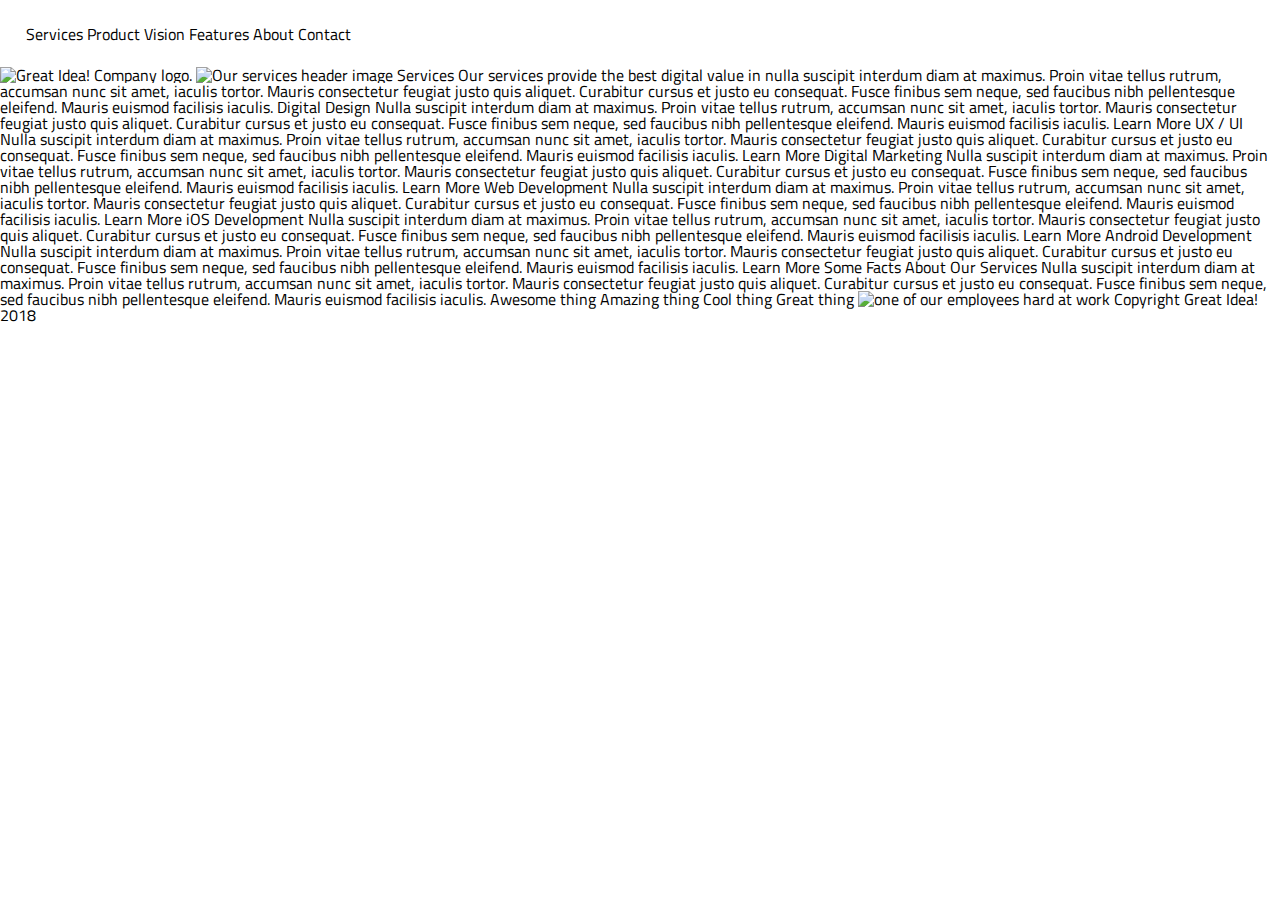
==== great-idea/services.html @ bd3be1cb "Added Flexbox to the container, and started working on Nav items" ====
<!doctype html>

<html lang="en">

<head>
  <meta charset="utf-8">

  <title>Great Idea!</title>

  <link href="https://fonts.googleapis.com/css?family=Bangers|Titillium+Web" rel="stylesheet">
  <link rel="stylesheet" href="css/index.css">

  <!--[if lt IE 9]>
    <script src="https://cdnjs.cloudflare.com/ajax/libs/html5shiv/3.7.3/html5shiv.js"></script>
  <![endif]-->
</head>

<body>

  <nav>
    Services
    Product
    Vision
    Features
    About
    Contact
  </nav>
  <img class="logo" src="img/logo.png" alt="Great Idea! Company logo.">


  <img class="services-header-img" src="img/services-header.jpg" alt="Our services header image">

  Services

  Our services provide the best digital value in nulla suscipit interdum diam at maximus. Proin vitae tellus rutrum, accumsan nunc sit amet, iaculis tortor. Mauris consectetur feugiat justo quis aliquet. Curabitur cursus et justo eu consequat. Fusce
  finibus sem neque, sed faucibus nibh pellentesque eleifend. Mauris euismod facilisis iaculis.


  Digital Design

  Nulla suscipit interdum diam at maximus. Proin vitae tellus rutrum, accumsan nunc sit amet, iaculis tortor. Mauris consectetur feugiat justo quis aliquet. Curabitur cursus et justo eu consequat. Fusce finibus sem neque, sed faucibus nibh
  pellentesque
  eleifend. Mauris euismod facilisis iaculis.

  Learn More



  UX / UI

  Nulla suscipit interdum diam at maximus. Proin vitae tellus rutrum, accumsan nunc sit amet, iaculis tortor. Mauris consectetur feugiat justo quis aliquet. Curabitur cursus et justo eu consequat. Fusce finibus sem neque, sed faucibus nibh
  pellentesque
  eleifend. Mauris euismod facilisis iaculis.

  Learn More



  Digital Marketing

  Nulla suscipit interdum diam at maximus. Proin vitae tellus rutrum, accumsan nunc sit amet, iaculis tortor. Mauris consectetur feugiat justo quis aliquet. Curabitur cursus et justo eu consequat. Fusce finibus sem neque, sed faucibus nibh
  pellentesque
  eleifend. Mauris euismod facilisis iaculis.

  Learn More



  Web Development

  Nulla suscipit interdum diam at maximus. Proin vitae tellus rutrum, accumsan nunc sit amet, iaculis tortor. Mauris consectetur feugiat justo quis aliquet. Curabitur cursus et justo eu consequat. Fusce finibus sem neque, sed faucibus nibh
  pellentesque
  eleifend. Mauris euismod facilisis iaculis.

  Learn More



  iOS Development

  Nulla suscipit interdum diam at maximus. Proin vitae tellus rutrum, accumsan nunc sit amet, iaculis tortor. Mauris consectetur feugiat justo quis aliquet. Curabitur cursus et justo eu consequat. Fusce finibus sem neque, sed faucibus nibh
  pellentesque
  eleifend. Mauris euismod facilisis iaculis.

  Learn More



  Android Development

  Nulla suscipit interdum diam at maximus. Proin vitae tellus rutrum, accumsan nunc sit amet, iaculis tortor. Mauris consectetur feugiat justo quis aliquet. Curabitur cursus et justo eu consequat. Fusce finibus sem neque, sed faucibus nibh
  pellentesque
  eleifend. Mauris euismod facilisis iaculis.

  Learn More


  Some Facts About Our Services

  Nulla suscipit interdum diam at maximus. Proin vitae tellus rutrum, accumsan nunc sit amet, iaculis tortor. Mauris consectetur feugiat justo quis aliquet. Curabitur cursus et justo eu consequat. Fusce finibus sem neque, sed faucibus nibh
  pellentesque
  eleifend. Mauris euismod facilisis iaculis.


  Awesome thing
  Amazing thing
  Cool thing
  Great thing

  <img class="services-info-img" src="img/services-info.png" alt="one of our employees hard at work">

  Copyright Great Idea! 2018

</body>

</html>
---- great-idea/css/index.css ----
/* http://meyerweb.com/eric/tools/css/reset/
   v2.0 | 20110126
   License: none (public domain)
*/

html, body, div, span, applet, object, iframe,
h1, h2, h3, h4, h5, h6, p, blockquote, pre,
a, abbr, acronym, address, big, cite, code,
del, dfn, em, img, ins, kbd, q, s, samp,
small, strike, strong, sub, sup, tt, var,
b, u, i, center,
dl, dt, dd, ol, ul, li,
fieldset, form, label, legend,
table, caption, tbody, tfoot, thead, tr, th, td,
article, aside, canvas, details, embed,
figure, figcaption, footer, header, hgroup,
menu, nav, output, ruby, section, summary,
time, mark, audio, video {
	margin: 0;
	padding: 0;
	border: 0;
	font-size: 100%;
	font: inherit;
	vertical-align: baseline;
}
/* HTML5 display-role reset for older browsers */
article, aside, details, figcaption, figure,
footer, header, hgroup, menu, nav, section {
	display: block;
}
body {
	line-height: 1;
}
ol, ul {
	list-style: none;
}
blockquote, q {
	quotes: none;
}
blockquote:before, blockquote:after,
q:before, q:after {
	content: '';
	content: none;
}
table {
	border-collapse: collapse;
	border-spacing: 0;
}

/* Set every element's box-sizing to border-box */
* {
    box-sizing: border-box;
}

html, body {
    height: 100%;
    font-family: 'Titillium Web', sans-serif;
}

h1, h2, h3, h4, h5 {
    font-family: 'Bangers', cursive;
    letter-spacing: 1px;
    margin-bottom: 15px;
}

/* Your code starts here! */

/* Nav bar*/
/*nav  {*/
/*	position: fixed;*/
/*	top: 0;*/
/*	width: 100%;*/
/*}*/

/*.nav-container {*/
/*	display: flex;*/
/*	background-color: #87f1ff;*/
/*	padding: 20px;*/
/*	justify-content: space-between;*/
/*}*/
/*.nav-container a {*/
/*	text-decoration: none;*/
/*	color: slategray;*/
/*}*/
/*.nav-link {*/
/*	padding: 20px;*/
/*}*/

/*.logo {*/

/*}*/

/*heading section*/
.container {
	display: flex;
	flex-direction: column;
	border: 15px solid black;
}

header {
	display: flex;

	border: 5px solid darkmagenta;
}

nav {

	padding: 2%;
}
nav, a {
	padding: 2%;
	text-decoration: none;
	align-items: center;
	justify-content: space-between;
}
img.logo {
	justify-content: left;
}
.cta {
	border: 5px solid dodgerblue;
}
.main-content {
	border: 5px solid crimson;
}
.contact {
	border: 5px solid darkgreen;
}
footer {
	border: 5px solid deeppink;
}
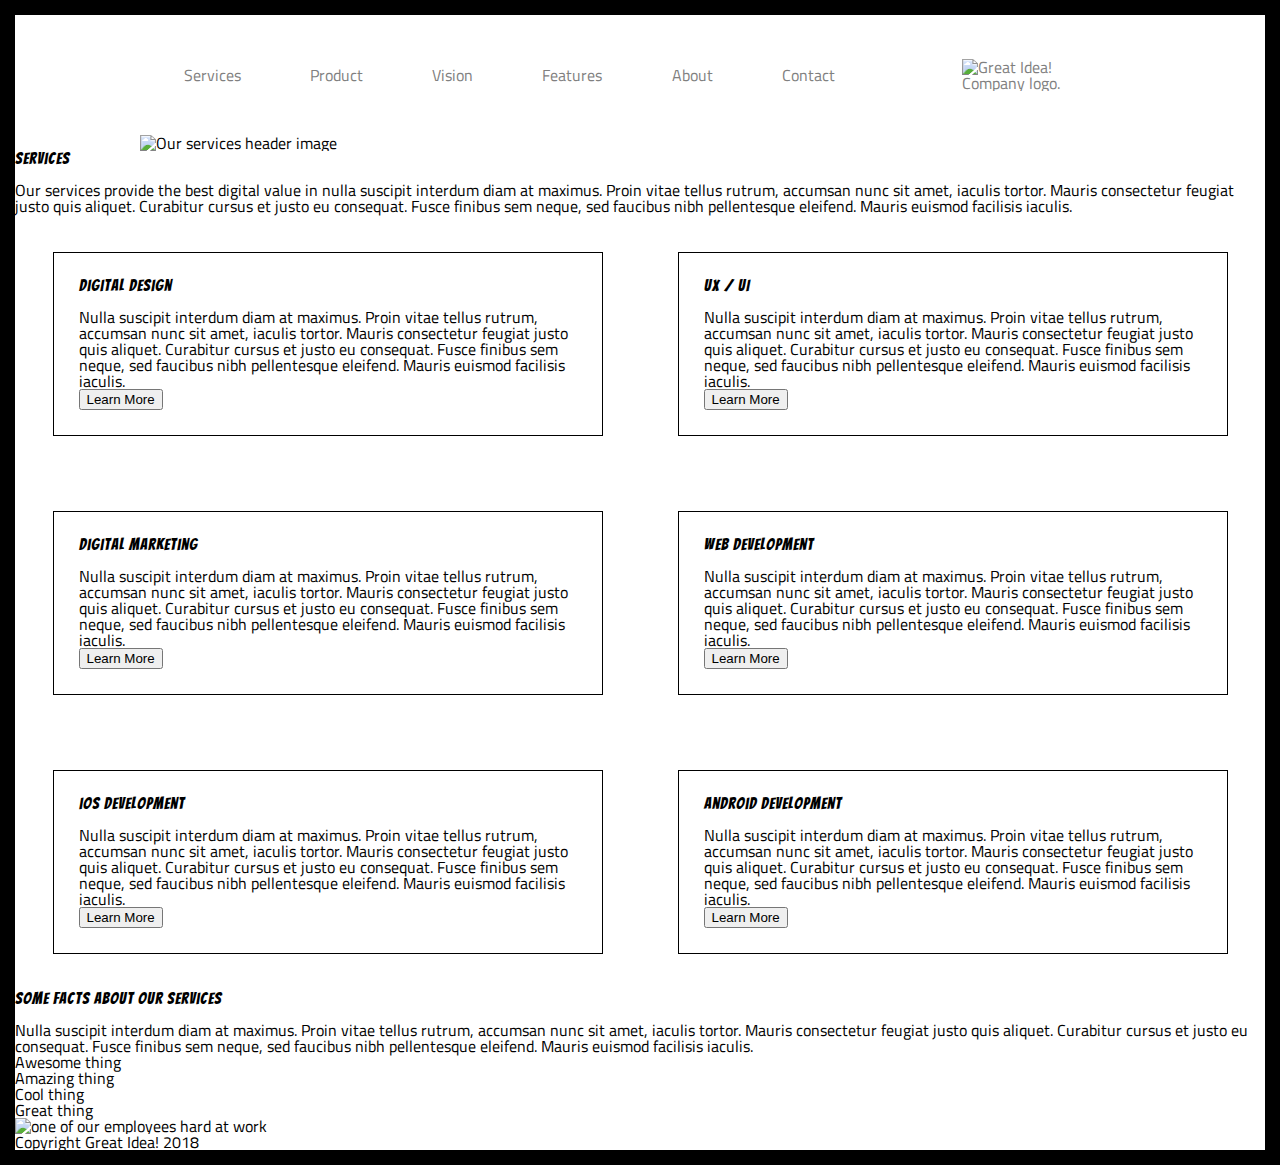
==== commit 204a78c9: "Started on the services page and completed refactored all the old code for the index.html file" ====
--- a/great-idea/services.html
+++ b/great-idea/services.html
@@ -8,7 +8,7 @@
   <title>Great Idea!</title>
 
   <link href="https://fonts.googleapis.com/css?family=Bangers|Titillium+Web" rel="stylesheet">
-  <link rel="stylesheet" href="css/index.css">
+  <link rel="stylesheet" href="css/services.css">
 
   <!--[if lt IE 9]>
     <script src="https://cdnjs.cloudflare.com/ajax/libs/html5shiv/3.7.3/html5shiv.js"></script>
@@ -16,101 +16,121 @@
 </head>
 
 <body>
-
-  <nav>
-    Services
-    Product
-    Vision
-    Features
-    About
-    Contact
-  </nav>
-  <img class="logo" src="img/logo.png" alt="Great Idea! Company logo.">
+  <div class="container">
 
 
-  <img class="services-header-img" src="img/services-header.jpg" alt="Our services header image">
+    <nav>
+      <a href="#">Services</a>
+      <a href="#">Product</a>
+      <a href="#">Vision</a>
+      <a href="#">Features</a>
+      <a href="#">About</a>
+      <a href="#">Contact</a>
+      <a href="index.html"><img class="logo" src="img/logo.png" alt="Great Idea! Company logo."></a>
+    </nav>
 
-  Services
+    <header>
+      <div class="cta">
+        <img class="services-header-img" src="img/services-header.jpg" alt="Our services header image">
 
-  Our services provide the best digital value in nulla suscipit interdum diam at maximus. Proin vitae tellus rutrum, accumsan nunc sit amet, iaculis tortor. Mauris consectetur feugiat justo quis aliquet. Curabitur cursus et justo eu consequat. Fusce
-  finibus sem neque, sed faucibus nibh pellentesque eleifend. Mauris euismod facilisis iaculis.
+        <h1>Services</h1>
 
+        <p>Our services provide the best digital value in nulla suscipit interdum diam at maximus. Proin vitae tellus rutrum, accumsan nunc sit amet, iaculis tortor. Mauris consectetur feugiat justo quis aliquet. Curabitur cursus et justo eu
+          consequat.
+          Fusce
+          finibus sem neque, sed faucibus nibh pellentesque eleifend. Mauris euismod facilisis iaculis.</p>
+      </div>
+    </header>
 
-  Digital Design
+    <content class="">
+      <section class="row1">
+        <div class="column1 digital-design">
+          <h2>Digital Design</h2>
 
-  Nulla suscipit interdum diam at maximus. Proin vitae tellus rutrum, accumsan nunc sit amet, iaculis tortor. Mauris consectetur feugiat justo quis aliquet. Curabitur cursus et justo eu consequat. Fusce finibus sem neque, sed faucibus nibh
-  pellentesque
-  eleifend. Mauris euismod facilisis iaculis.
+          <p>Nulla suscipit interdum diam at maximus. Proin vitae tellus rutrum, accumsan nunc sit amet, iaculis tortor. Mauris consectetur feugiat justo quis aliquet. Curabitur cursus et justo eu consequat. Fusce finibus sem neque, sed faucibus nibh
+            pellentesque
+            eleifend. Mauris euismod facilisis iaculis.</p>
 
-  Learn More
+          <button class="btn">Learn More</button>
+        </div>
+
+        <div class="column2 UX-UI">
+          <h2>UX / UI</h2>
+
+          <p>Nulla suscipit interdum diam at maximus. Proin vitae tellus rutrum, accumsan nunc sit amet, iaculis tortor. Mauris consectetur feugiat justo quis aliquet. Curabitur cursus et justo eu consequat. Fusce finibus sem neque, sed faucibus nibh
+            pellentesque
+            eleifend. Mauris euismod facilisis iaculis.</p>
+
+          <button class="btn">Learn More</button>
+        </div>
+      </section>
 
 
 
-  UX / UI
+      <section class="row1">
+        <div class="column1 digital-marketing">
+          <h2>Digital Marketing</h2>
 
-  Nulla suscipit interdum diam at maximus. Proin vitae tellus rutrum, accumsan nunc sit amet, iaculis tortor. Mauris consectetur feugiat justo quis aliquet. Curabitur cursus et justo eu consequat. Fusce finibus sem neque, sed faucibus nibh
-  pellentesque
-  eleifend. Mauris euismod facilisis iaculis.
+          <p>Nulla suscipit interdum diam at maximus. Proin vitae tellus rutrum, accumsan nunc sit amet, iaculis tortor. Mauris consectetur feugiat justo quis aliquet. Curabitur cursus et justo eu consequat. Fusce finibus sem neque, sed faucibus nibh
+            pellentesque
+            eleifend. Mauris euismod facilisis iaculis.</p>
 
-  Learn More
+          <button class="btn">Learn More</button>
+        </div>
+
+        <div class="column2 web-development">
+          <h2>Web Development</h2>
+
+          <p>Nulla suscipit interdum diam at maximus. Proin vitae tellus rutrum, accumsan nunc sit amet, iaculis tortor. Mauris consectetur feugiat justo quis aliquet. Curabitur cursus et justo eu consequat. Fusce finibus sem neque, sed faucibus nibh
+            pellentesque
+            eleifend. Mauris euismod facilisis iaculis.</p>
+
+          <button class="btn">Learn More</button>
+        </div>
+      </section>
 
 
 
-  Digital Marketing
+      <section class="row1">
+        <div class="column1 iOS-Development">
+          <h2>iOS Development</h2>
 
-  Nulla suscipit interdum diam at maximus. Proin vitae tellus rutrum, accumsan nunc sit amet, iaculis tortor. Mauris consectetur feugiat justo quis aliquet. Curabitur cursus et justo eu consequat. Fusce finibus sem neque, sed faucibus nibh
-  pellentesque
-  eleifend. Mauris euismod facilisis iaculis.
+          <p>Nulla suscipit interdum diam at maximus. Proin vitae tellus rutrum, accumsan nunc sit amet, iaculis tortor. Mauris consectetur feugiat justo quis aliquet. Curabitur cursus et justo eu consequat. Fusce finibus sem neque, sed faucibus nibh
+            pellentesque
+            eleifend. Mauris euismod facilisis iaculis.</p>
 
-  Learn More
+          <button class="btn">Learn More</button>
+        </div>
 
+        <div class="column2 Android-Development">
+          <h2>Android Development</h2>
 
+          <p>Nulla suscipit interdum diam at maximus. Proin vitae tellus rutrum, accumsan nunc sit amet, iaculis tortor. Mauris consectetur feugiat justo quis aliquet. Curabitur cursus et justo eu consequat. Fusce finibus sem neque, sed faucibus nibh
+            pellentesque
+            eleifend. Mauris euismod facilisis iaculis.</p>
 
-  Web Development
+          <button class="btn">Learn More</button>
+        </div>
+      </section>
 
-  Nulla suscipit interdum diam at maximus. Proin vitae tellus rutrum, accumsan nunc sit amet, iaculis tortor. Mauris consectetur feugiat justo quis aliquet. Curabitur cursus et justo eu consequat. Fusce finibus sem neque, sed faucibus nibh
-  pellentesque
-  eleifend. Mauris euismod facilisis iaculis.
+      <section class="facts">
+        <h2>Some Facts About Our Services</h2>
 
-  Learn More
+        <p>Nulla suscipit interdum diam at maximus. Proin vitae tellus rutrum, accumsan nunc sit amet, iaculis tortor. Mauris consectetur feugiat justo quis aliquet. Curabitur cursus et justo eu consequat. Fusce finibus sem neque, sed faucibus nibh
+          pellentesque
+          eleifend. Mauris euismod facilisis iaculis.</p>
+      </section>
+    </content>
+    <ul>
+      <li>Awesome thing</li>
+      <li>Amazing thing</li>
+      <li>Cool thing</li>
+      <li>Great thing</li>
+    </ul>
+    <img class="services-info-img" src="img/services-info.png" alt="one of our employees hard at work">
 
-
-
-  iOS Development
-
-  Nulla suscipit interdum diam at maximus. Proin vitae tellus rutrum, accumsan nunc sit amet, iaculis tortor. Mauris consectetur feugiat justo quis aliquet. Curabitur cursus et justo eu consequat. Fusce finibus sem neque, sed faucibus nibh
-  pellentesque
-  eleifend. Mauris euismod facilisis iaculis.
-
-  Learn More
-
-
-
-  Android Development
-
-  Nulla suscipit interdum diam at maximus. Proin vitae tellus rutrum, accumsan nunc sit amet, iaculis tortor. Mauris consectetur feugiat justo quis aliquet. Curabitur cursus et justo eu consequat. Fusce finibus sem neque, sed faucibus nibh
-  pellentesque
-  eleifend. Mauris euismod facilisis iaculis.
-
-  Learn More
-
-
-  Some Facts About Our Services
-
-  Nulla suscipit interdum diam at maximus. Proin vitae tellus rutrum, accumsan nunc sit amet, iaculis tortor. Mauris consectetur feugiat justo quis aliquet. Curabitur cursus et justo eu consequat. Fusce finibus sem neque, sed faucibus nibh
-  pellentesque
-  eleifend. Mauris euismod facilisis iaculis.
-
-
-  Awesome thing
-  Amazing thing
-  Cool thing
-  Great thing
-
-  <img class="services-info-img" src="img/services-info.png" alt="one of our employees hard at work">
-
-  Copyright Great Idea! 2018
-
+    <p>Copyright Great Idea! 2018</p>
+  </div>
 </body>
 
 </html>
--- a/great-idea/css/services.css
+++ b/great-idea/css/services.css
@@ -0,0 +1,133 @@
+html, body, div, span, applet, object, iframe,
+h1, h2, h3, h4, h5, h6, p, blockquote, pre,
+a, abbr, acronym, address, big, cite, code,
+del, dfn, em, img, ins, kbd, q, s, samp,
+small, strike, strong, sub, sup, tt, var,
+b, u, i, center,
+dl, dt, dd, ol, ul, li,
+fieldset, form, label, legend,
+table, caption, tbody, tfoot, thead, tr, th, td,
+article, aside, canvas, details, embed,
+figure, figcaption, footer, header, hgroup,
+menu, nav, output, ruby, section, summary,
+time, mark, audio, video {
+  margin: 0;
+  padding: 0;
+  border: 0;
+  font-size: 100%;
+  font: inherit;
+  vertical-align: baseline;
+}
+
+/* HTML5 display-role reset for older browsers */
+article, aside, details, figcaption, figure,
+footer, header, hgroup, menu, nav, section {
+  display: block;
+}
+
+body {
+  line-height: 1;
+}
+
+ol, ul {
+  list-style: none;
+}
+
+blockquote, q {
+  quotes: none;
+}
+
+blockquote:before, blockquote:after,
+q:before, q:after {
+  content: '';
+  content: none;
+}
+
+table {
+  border-collapse: collapse;
+  border-spacing: 0;
+}
+
+/* Set every element's box-sizing to border-box */
+* {
+  box-sizing: border-box;
+}
+
+html, body {
+  height: 100%;
+  font-family: 'Titillium Web', sans-serif;
+}
+
+h1, h2, h3, h4, h5 {
+  font-family: 'Bangers', cursive;
+  letter-spacing: 1px;
+  margin-bottom: 15px;
+}
+
+/* Your code starts here! */
+.container {
+  display: flex;
+  flex-direction: column;
+  border: 15px solid black;
+}
+
+header {
+  display: flex;
+}
+
+nav {
+  width: 80%;
+  display: flex;
+    margin-left: 10%;
+}
+
+nav, a {
+  padding: 2%;
+  text-decoration: none;
+  align-items: center;
+  justify-content: space-between;
+  color: grey;
+
+}
+
+ a.logo {
+  display: flex;
+  margin-left: 5%;
+}
+
+.logo {
+  width: 80%;
+  align-items: center;
+  justify-content: flex-end;
+  margin-left: 30%;
+}
+
+.cta {
+  display: inline-block;
+
+}
+.services-header-img {
+  width: 80%;
+  margin-left: 10%;
+}
+
+.row1 {
+  display: flex;
+}
+.column1 {
+
+  flex: 50%;
+}
+button {
+  display: flex;
+  align-items: center;
+}
+.column2 {
+  flex: 50%;
+}
+
+.digital-design, .UX-UI, .digital-marketing, .web-development, .iOS-Development, .Android-Development {
+  margin: 3%;
+  border: 1px solid;
+  padding:2%;
+}
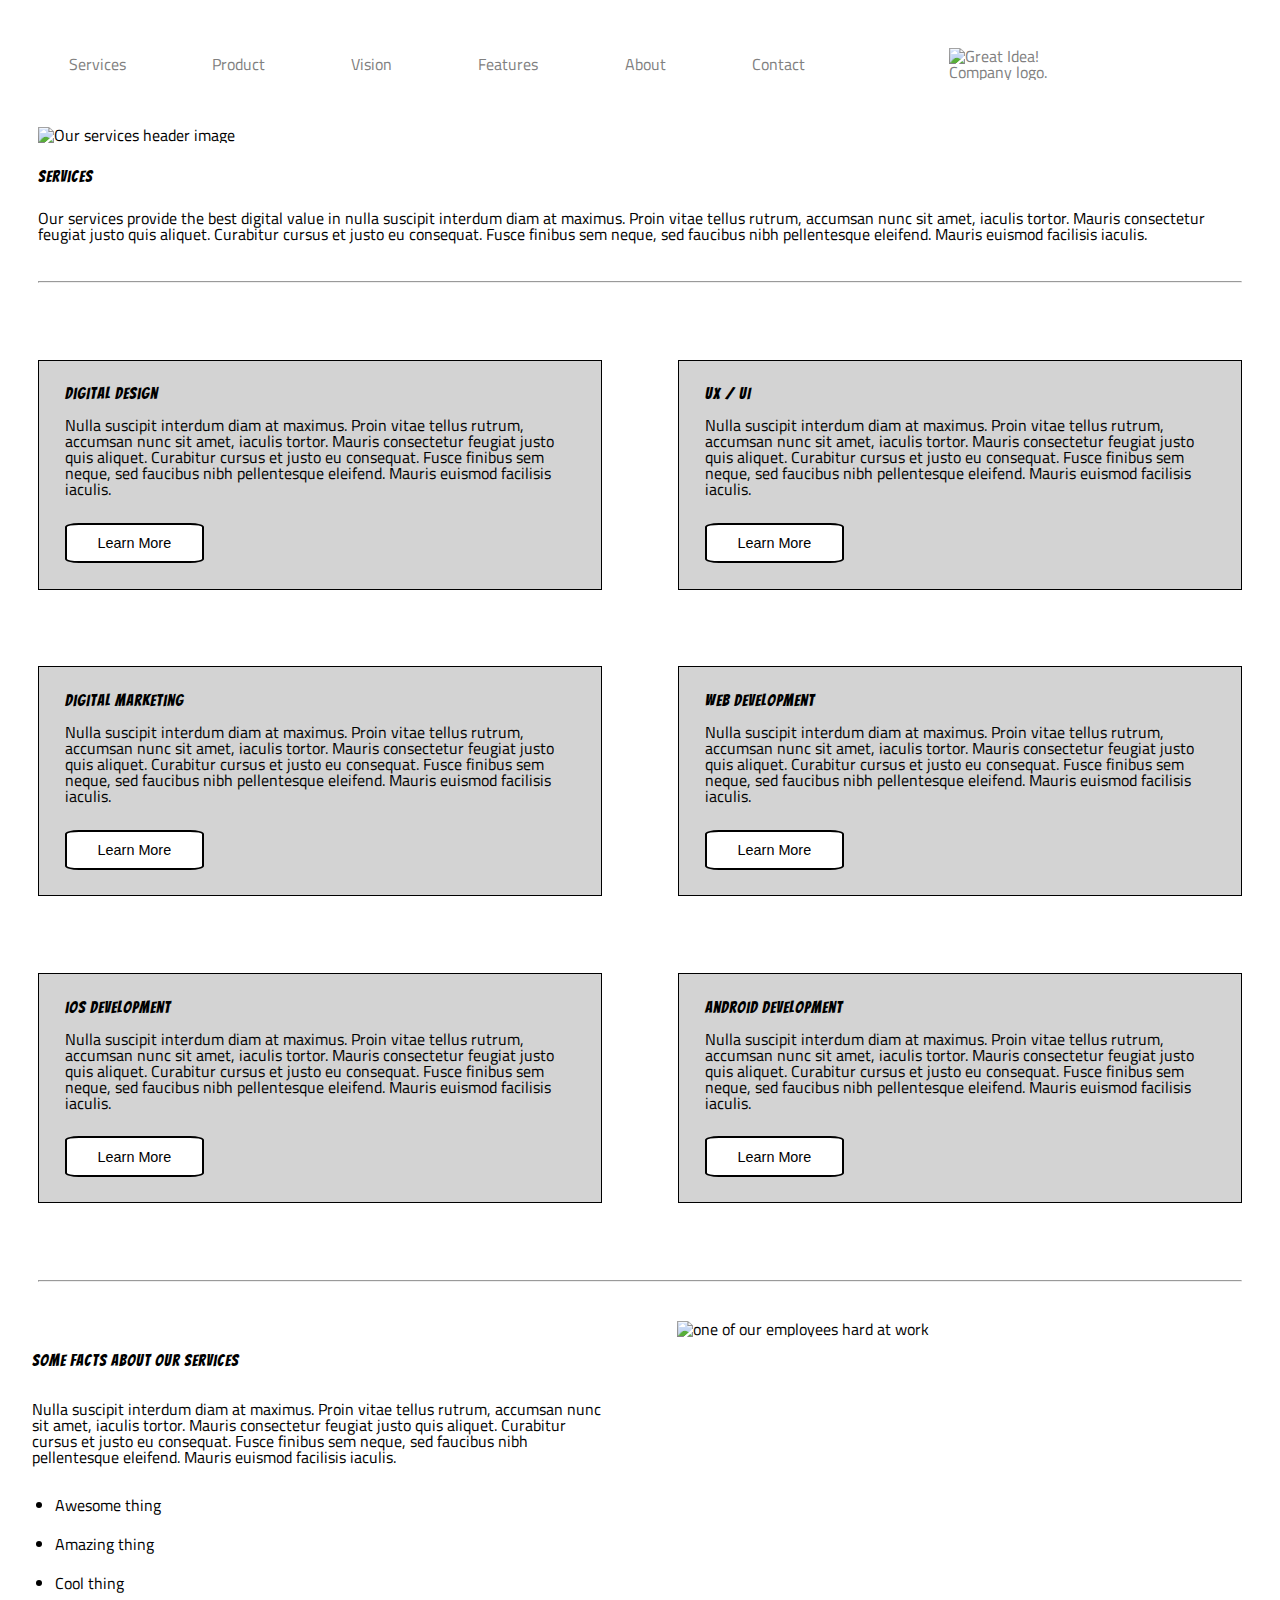
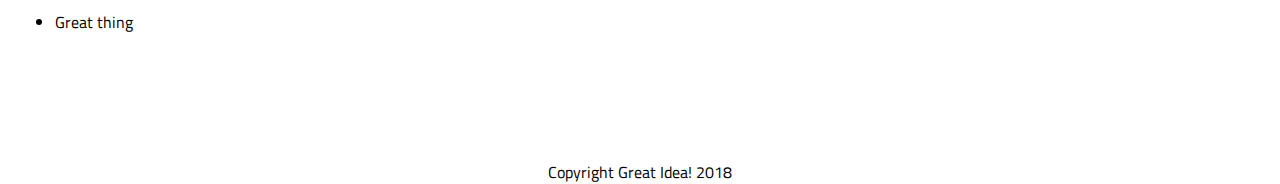
==== commit d4ca2fa8: "finished the project, the only thing left to fix is the <hr> tag styling" ====
--- a/great-idea/services.html
+++ b/great-idea/services.html
@@ -33,7 +33,7 @@
       <div class="cta">
         <img class="services-header-img" src="img/services-header.jpg" alt="Our services header image">
 
-        <h1>Services</h1>
+        <h1 >Services</h1>
 
         <p>Our services provide the best digital value in nulla suscipit interdum diam at maximus. Proin vitae tellus rutrum, accumsan nunc sit amet, iaculis tortor. Mauris consectetur feugiat justo quis aliquet. Curabitur cursus et justo eu
           consequat.
@@ -42,7 +42,8 @@
       </div>
     </header>
 
-    <content class="">
+    <content>
+      <hr>
       <section class="row1">
         <div class="column1 digital-design">
           <h2>Digital Design</h2>
@@ -111,25 +112,45 @@
 
           <button class="btn">Learn More</button>
         </div>
+
       </section>
 
-      <section class="facts">
-        <h2>Some Facts About Our Services</h2>
+    </content>
+<hr>
+    <footer>
 
-        <p>Nulla suscipit interdum diam at maximus. Proin vitae tellus rutrum, accumsan nunc sit amet, iaculis tortor. Mauris consectetur feugiat justo quis aliquet. Curabitur cursus et justo eu consequat. Fusce finibus sem neque, sed faucibus nibh
-          pellentesque
-          eleifend. Mauris euismod facilisis iaculis.</p>
+      <section class="row1">
+
+        <div class="column1 facts">
+
+          <h2>Some Facts About Our Services</h2>
+
+          <p>Nulla suscipit interdum diam at maximus. Proin vitae tellus rutrum, accumsan nunc sit amet, iaculis tortor. Mauris consectetur feugiat justo quis aliquet. Curabitur cursus et justo eu consequat. Fusce finibus sem neque, sed faucibus
+            nibh
+            pellentesque
+            eleifend. Mauris euismod facilisis iaculis.</p>
+
+
+          <ul class="footer-list">
+            <li>Awesome thing</li>
+            <li>Amazing thing</li>
+            <li>Cool thing</li>
+            <li>Great thing</li>
+          </ul>
+        </div>
+
+
+        <div class="column2 col">
+          <div class="services-info-img">
+            <img class="services-info-img" src="img/services-info.png" alt="one of our employees hard at work">
+          </div>
+        </div>
       </section>
-    </content>
-    <ul>
-      <li>Awesome thing</li>
-      <li>Amazing thing</li>
-      <li>Cool thing</li>
-      <li>Great thing</li>
-    </ul>
-    <img class="services-info-img" src="img/services-info.png" alt="one of our employees hard at work">
+      <div class="copyright">
+        <p>Copyright Great Idea! 2018</p>
+      </div>
 
-    <p>Copyright Great Idea! 2018</p>
+    </footer>
   </div>
 </body>
 
--- a/great-idea/css/services.css
+++ b/great-idea/css/services.css
@@ -68,7 +68,7 @@
 .container {
   display: flex;
   flex-direction: column;
-  border: 15px solid black;
+
 }
 
 header {
@@ -76,16 +76,16 @@
 }
 
 nav {
-  width: 80%;
+  width: 90%;
   display: flex;
-    margin-left: 10%;
+  /* margin-left: 10%; */
 }
 
 nav, a {
   padding: 2%;
   text-decoration: none;
   align-items: center;
-  justify-content: space-between;
+  justify-content: space-around;
   color: grey;
 
 }
@@ -104,26 +104,46 @@
 
 .cta {
   display: inline-block;
-
+}
+.cta p{
+  width: 94%;
+  margin: 0 3%;
+}
+.cta h1 {
+  width: 94%;
+  margin: 2% 3%
 }
 .services-header-img {
-  width: 80%;
-  margin-left: 10%;
+  width: 94%;
+  margin-left: 3%;
+  margin-right: 13%;
 }
 
 .row1 {
   display: flex;
 }
 .column1 {
+  background: lightgray;
+  flex: 50%;
 
-  flex: 50%;
+}
+.footer-list {
+  text-decoration:bullets;
 }
 button {
   display: flex;
   align-items: center;
+  border-radius: 10%;
+  padding:2% 6%;
+  margin-top: 5%;
+  font-size: 90%;
+  background: white;
+  border: 2px solid black;
 }
+
 .column2 {
   flex: 50%;
+  background: lightgray;
 }
 
 .digital-design, .UX-UI, .digital-marketing, .web-development, .iOS-Development, .Android-Development {
@@ -131,3 +151,40 @@
   border: 1px solid;
   padding:2%;
 }
+
+.services-info-img {
+  width: 97%;
+  background: white;
+  padding-left: 3%;
+}
+hr {
+  margin:  3%;
+}
+.col{
+  background: white;
+}
+.facts {
+  background: white;
+}
+.facts h2{
+  margin: 5%;
+}
+
+.facts p{
+  margin: 5%;
+}
+
+.facts ul {
+  margin: 5%;
+  list-style-type: disc;
+
+}
+.footer-list li {
+  margin: 4%;
+}
+
+.copyright {
+  display: flex;
+  justify-content: space-around;
+  margin-top: 8%;
+}
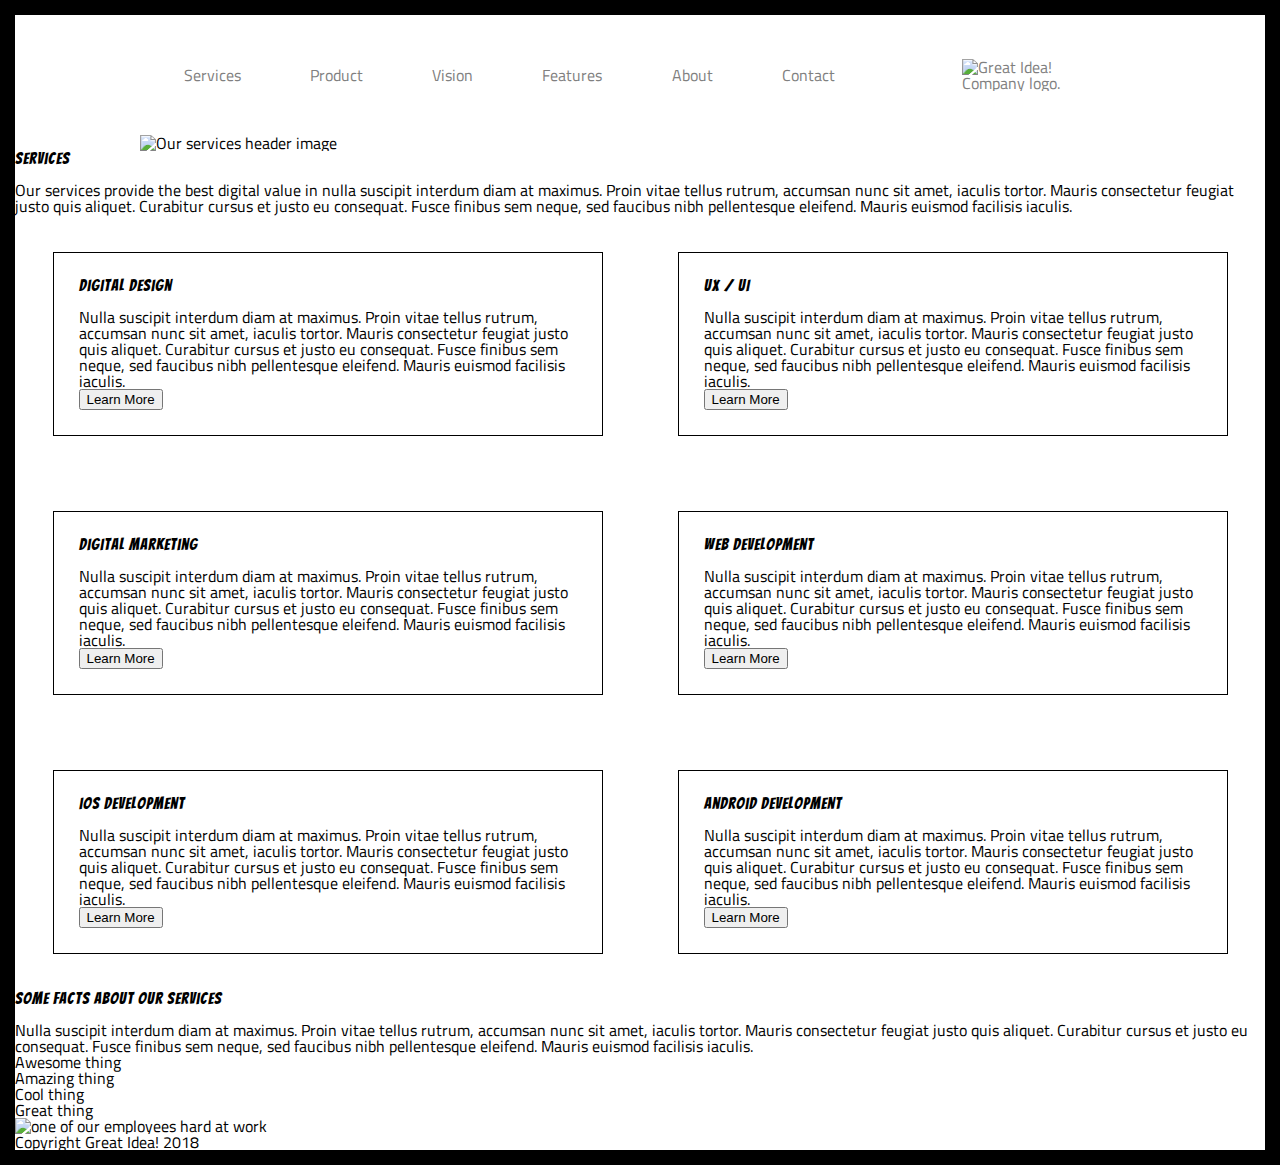
==== commit 8236dc13: "Merge pull request #1 from Spacecase94/Chris-Harwell" ====
--- a/great-idea/services.html
+++ b/great-idea/services.html
@@ -33,7 +33,7 @@
       <div class="cta">
         <img class="services-header-img" src="img/services-header.jpg" alt="Our services header image">
 
-        <h1 >Services</h1>
+        <h1>Services</h1>
 
         <p>Our services provide the best digital value in nulla suscipit interdum diam at maximus. Proin vitae tellus rutrum, accumsan nunc sit amet, iaculis tortor. Mauris consectetur feugiat justo quis aliquet. Curabitur cursus et justo eu
           consequat.
@@ -42,8 +42,7 @@
       </div>
     </header>
 
-    <content>
-      <hr>
+    <content class="">
       <section class="row1">
         <div class="column1 digital-design">
           <h2>Digital Design</h2>
@@ -112,45 +111,25 @@
 
           <button class="btn">Learn More</button>
         </div>
-
       </section>
 
+      <section class="facts">
+        <h2>Some Facts About Our Services</h2>
+
+        <p>Nulla suscipit interdum diam at maximus. Proin vitae tellus rutrum, accumsan nunc sit amet, iaculis tortor. Mauris consectetur feugiat justo quis aliquet. Curabitur cursus et justo eu consequat. Fusce finibus sem neque, sed faucibus nibh
+          pellentesque
+          eleifend. Mauris euismod facilisis iaculis.</p>
+      </section>
     </content>
-<hr>
-    <footer>
+    <ul>
+      <li>Awesome thing</li>
+      <li>Amazing thing</li>
+      <li>Cool thing</li>
+      <li>Great thing</li>
+    </ul>
+    <img class="services-info-img" src="img/services-info.png" alt="one of our employees hard at work">
 
-      <section class="row1">
-
-        <div class="column1 facts">
-
-          <h2>Some Facts About Our Services</h2>
-
-          <p>Nulla suscipit interdum diam at maximus. Proin vitae tellus rutrum, accumsan nunc sit amet, iaculis tortor. Mauris consectetur feugiat justo quis aliquet. Curabitur cursus et justo eu consequat. Fusce finibus sem neque, sed faucibus
-            nibh
-            pellentesque
-            eleifend. Mauris euismod facilisis iaculis.</p>
-
-
-          <ul class="footer-list">
-            <li>Awesome thing</li>
-            <li>Amazing thing</li>
-            <li>Cool thing</li>
-            <li>Great thing</li>
-          </ul>
-        </div>
-
-
-        <div class="column2 col">
-          <div class="services-info-img">
-            <img class="services-info-img" src="img/services-info.png" alt="one of our employees hard at work">
-          </div>
-        </div>
-      </section>
-      <div class="copyright">
-        <p>Copyright Great Idea! 2018</p>
-      </div>
-
-    </footer>
+    <p>Copyright Great Idea! 2018</p>
   </div>
 </body>
 
--- a/great-idea/css/services.css
+++ b/great-idea/css/services.css
@@ -68,7 +68,7 @@
 .container {
   display: flex;
   flex-direction: column;
-
+  border: 15px solid black;
 }
 
 header {
@@ -76,16 +76,16 @@
 }
 
 nav {
-  width: 90%;
+  width: 80%;
   display: flex;
-  /* margin-left: 10%; */
+    margin-left: 10%;
 }
 
 nav, a {
   padding: 2%;
   text-decoration: none;
   align-items: center;
-  justify-content: space-around;
+  justify-content: space-between;
   color: grey;
 
 }
@@ -104,46 +104,26 @@
 
 .cta {
   display: inline-block;
-}
-.cta p{
-  width: 94%;
-  margin: 0 3%;
-}
-.cta h1 {
-  width: 94%;
-  margin: 2% 3%
+
 }
 .services-header-img {
-  width: 94%;
-  margin-left: 3%;
-  margin-right: 13%;
+  width: 80%;
+  margin-left: 10%;
 }
 
 .row1 {
   display: flex;
 }
 .column1 {
-  background: lightgray;
+
   flex: 50%;
-
-}
-.footer-list {
-  text-decoration:bullets;
 }
 button {
   display: flex;
   align-items: center;
-  border-radius: 10%;
-  padding:2% 6%;
-  margin-top: 5%;
-  font-size: 90%;
-  background: white;
-  border: 2px solid black;
 }
-
 .column2 {
   flex: 50%;
-  background: lightgray;
 }
 
 .digital-design, .UX-UI, .digital-marketing, .web-development, .iOS-Development, .Android-Development {
@@ -151,40 +131,3 @@
   border: 1px solid;
   padding:2%;
 }
-
-.services-info-img {
-  width: 97%;
-  background: white;
-  padding-left: 3%;
-}
-hr {
-  margin:  3%;
-}
-.col{
-  background: white;
-}
-.facts {
-  background: white;
-}
-.facts h2{
-  margin: 5%;
-}
-
-.facts p{
-  margin: 5%;
-}
-
-.facts ul {
-  margin: 5%;
-  list-style-type: disc;
-
-}
-.footer-list li {
-  margin: 4%;
-}
-
-.copyright {
-  display: flex;
-  justify-content: space-around;
-  margin-top: 8%;
-}
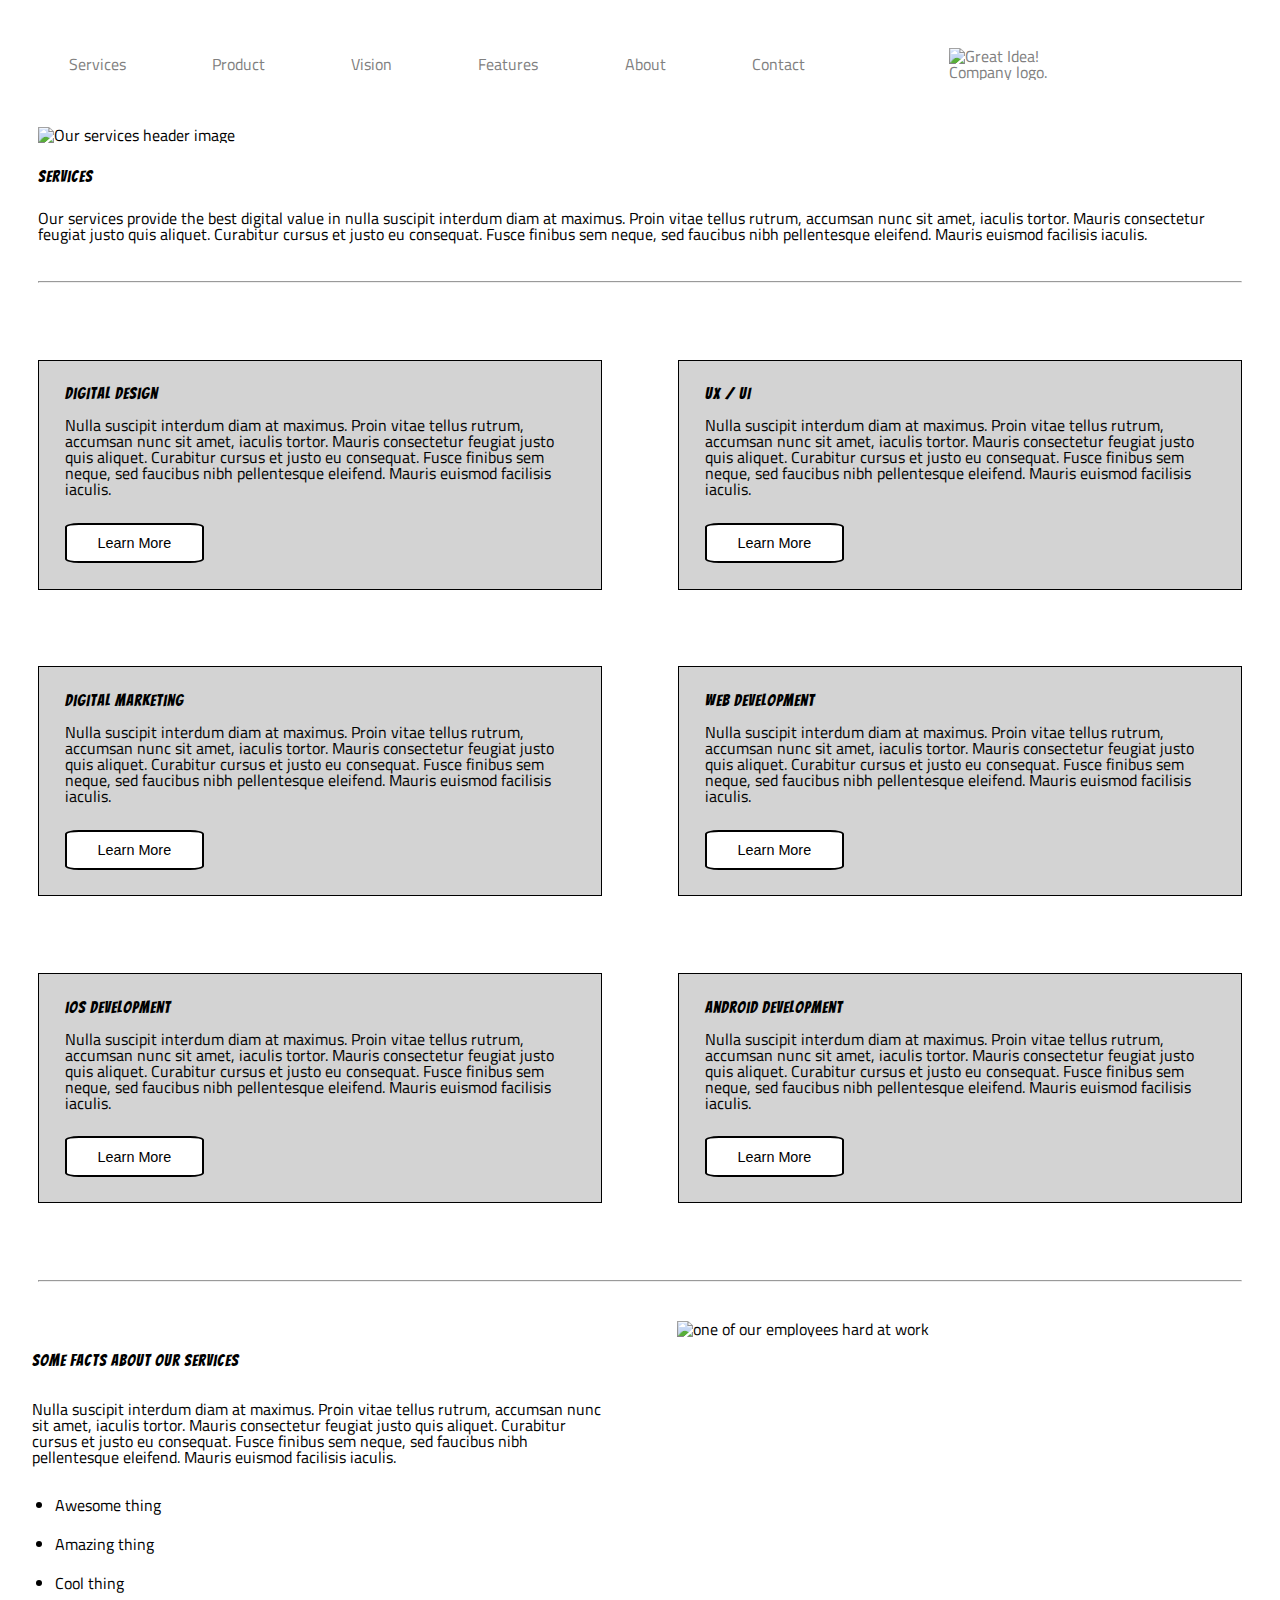
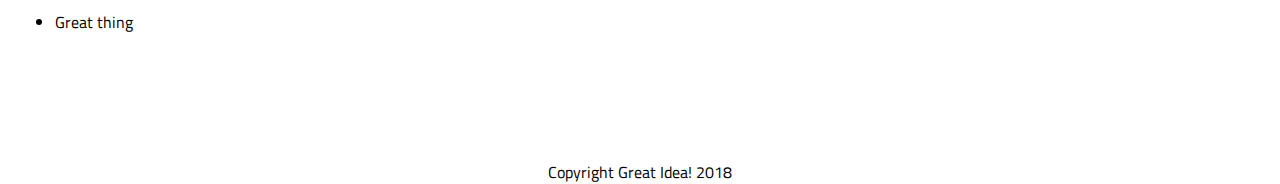
==== commit 539920f3: "Merge pull request #2 from Spacecase94/Added-Services-page" ====
--- a/great-idea/services.html
+++ b/great-idea/services.html
@@ -33,7 +33,7 @@
       <div class="cta">
         <img class="services-header-img" src="img/services-header.jpg" alt="Our services header image">
 
-        <h1>Services</h1>
+        <h1 >Services</h1>
 
         <p>Our services provide the best digital value in nulla suscipit interdum diam at maximus. Proin vitae tellus rutrum, accumsan nunc sit amet, iaculis tortor. Mauris consectetur feugiat justo quis aliquet. Curabitur cursus et justo eu
           consequat.
@@ -42,7 +42,8 @@
       </div>
     </header>
 
-    <content class="">
+    <content>
+      <hr>
       <section class="row1">
         <div class="column1 digital-design">
           <h2>Digital Design</h2>
@@ -111,25 +112,45 @@
 
           <button class="btn">Learn More</button>
         </div>
+
       </section>
 
-      <section class="facts">
-        <h2>Some Facts About Our Services</h2>
+    </content>
+<hr>
+    <footer>
 
-        <p>Nulla suscipit interdum diam at maximus. Proin vitae tellus rutrum, accumsan nunc sit amet, iaculis tortor. Mauris consectetur feugiat justo quis aliquet. Curabitur cursus et justo eu consequat. Fusce finibus sem neque, sed faucibus nibh
-          pellentesque
-          eleifend. Mauris euismod facilisis iaculis.</p>
+      <section class="row1">
+
+        <div class="column1 facts">
+
+          <h2>Some Facts About Our Services</h2>
+
+          <p>Nulla suscipit interdum diam at maximus. Proin vitae tellus rutrum, accumsan nunc sit amet, iaculis tortor. Mauris consectetur feugiat justo quis aliquet. Curabitur cursus et justo eu consequat. Fusce finibus sem neque, sed faucibus
+            nibh
+            pellentesque
+            eleifend. Mauris euismod facilisis iaculis.</p>
+
+
+          <ul class="footer-list">
+            <li>Awesome thing</li>
+            <li>Amazing thing</li>
+            <li>Cool thing</li>
+            <li>Great thing</li>
+          </ul>
+        </div>
+
+
+        <div class="column2 col">
+          <div class="services-info-img">
+            <img class="services-info-img" src="img/services-info.png" alt="one of our employees hard at work">
+          </div>
+        </div>
       </section>
-    </content>
-    <ul>
-      <li>Awesome thing</li>
-      <li>Amazing thing</li>
-      <li>Cool thing</li>
-      <li>Great thing</li>
-    </ul>
-    <img class="services-info-img" src="img/services-info.png" alt="one of our employees hard at work">
+      <div class="copyright">
+        <p>Copyright Great Idea! 2018</p>
+      </div>
 
-    <p>Copyright Great Idea! 2018</p>
+    </footer>
   </div>
 </body>
 
--- a/great-idea/css/services.css
+++ b/great-idea/css/services.css
@@ -68,7 +68,7 @@
 .container {
   display: flex;
   flex-direction: column;
-  border: 15px solid black;
+
 }
 
 header {
@@ -76,16 +76,16 @@
 }
 
 nav {
-  width: 80%;
+  width: 90%;
   display: flex;
-    margin-left: 10%;
+  /* margin-left: 10%; */
 }
 
 nav, a {
   padding: 2%;
   text-decoration: none;
   align-items: center;
-  justify-content: space-between;
+  justify-content: space-around;
   color: grey;
 
 }
@@ -104,26 +104,46 @@
 
 .cta {
   display: inline-block;
-
+}
+.cta p{
+  width: 94%;
+  margin: 0 3%;
+}
+.cta h1 {
+  width: 94%;
+  margin: 2% 3%
 }
 .services-header-img {
-  width: 80%;
-  margin-left: 10%;
+  width: 94%;
+  margin-left: 3%;
+  margin-right: 13%;
 }
 
 .row1 {
   display: flex;
 }
 .column1 {
+  background: lightgray;
+  flex: 50%;
 
-  flex: 50%;
+}
+.footer-list {
+  text-decoration:bullets;
 }
 button {
   display: flex;
   align-items: center;
+  border-radius: 10%;
+  padding:2% 6%;
+  margin-top: 5%;
+  font-size: 90%;
+  background: white;
+  border: 2px solid black;
 }
+
 .column2 {
   flex: 50%;
+  background: lightgray;
 }
 
 .digital-design, .UX-UI, .digital-marketing, .web-development, .iOS-Development, .Android-Development {
@@ -131,3 +151,40 @@
   border: 1px solid;
   padding:2%;
 }
+
+.services-info-img {
+  width: 97%;
+  background: white;
+  padding-left: 3%;
+}
+hr {
+  margin:  3%;
+}
+.col{
+  background: white;
+}
+.facts {
+  background: white;
+}
+.facts h2{
+  margin: 5%;
+}
+
+.facts p{
+  margin: 5%;
+}
+
+.facts ul {
+  margin: 5%;
+  list-style-type: disc;
+
+}
+.footer-list li {
+  margin: 4%;
+}
+
+.copyright {
+  display: flex;
+  justify-content: space-around;
+  margin-top: 8%;
+}
